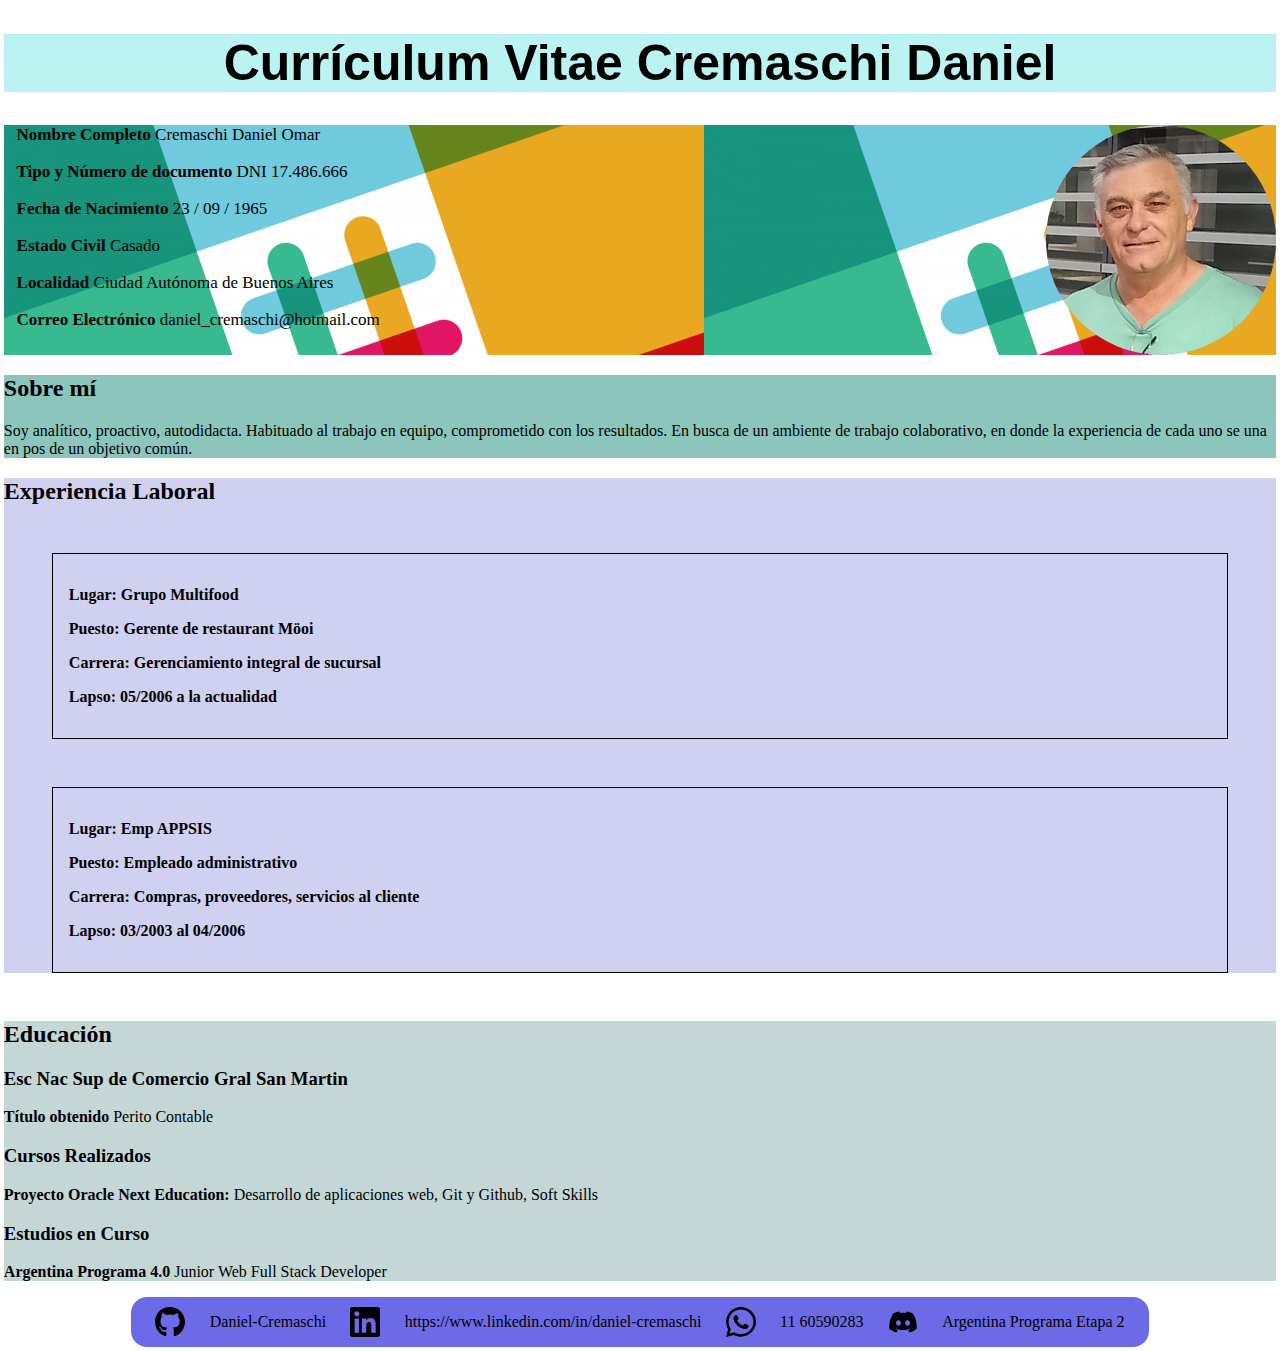
==== index.html @ e7ed996d "Rename cv.html to index.html" ====
<!DOCTYPE html>
<html lang="es">

<head>
    <meta charset="UTF-8">
    <meta http-equiv="X-UA-Compatible" content="IE=edge">
    <meta name="application-name" content="Curriculum Vitae">
    <meta name="description" content="CV Daniel Cremaschi">
    <meta name="author" content="Cremaschi Daniel">
    <meta name="viewport" content="width=device-width, initial-scale=1.0">
    <link rel="stylesheet" href="estilo.css">
    <link href="https://fonts.googleapis.com/css2?family=Inter&family=Oxygen:wght@300;400;700&display=swap" rel="stylesheet">

    <title>CV Daniel Cremaschi</title>
</head>

<body onload="dinamico()">
    <header>
        <h1 id="titulo">Currículum Vitae   Cremaschi Daniel</h1>
    </header>
    <main>
        <div class="clearfix" id="encabezado">
            <img id="fotoPerfil" src="foto.jpg" alt="Foto" width="230em" onmouseover="aumentarFoto('fotoPerfil')" onmouseleave="disminuirFoto('fotoPerfil')">

            <article class="datosPersonales">
                <p>
                    <b>Nombre Completo</b>
                    Cremaschi Daniel Omar
                </p>
                <p>
                    <b>Tipo y Número de documento</b>
                    DNI 17.486.666
                </p>
                <p>
                    <b>Fecha de Nacimiento</b>
                    23 / 09 / 1965
                </p>
                <p>
                    <b>Estado Civil</b>
                    Casado
                </p>
                <p>
                    <b>Localidad</b>
                    Ciudad Autónoma de Buenos Aires
                </p>
                <p>
                    <b>Correo Electrónico</b>
                    daniel_cremaschi@hotmail.com
                </p>
            </article>
        </div>
        <!-- Seccion agregada sobre mi, pequeño resumen personal-->
        <section id="sobreMi">
            <h2>Sobre mí</h2>
            <p> Soy analítico, proactivo, autodidacta. Habituado al trabajo en equipo, comprometido con los resultados. En busca de un ambiente de trabajo colaborativo, en donde la experiencia de cada uno se una en pos de un objetivo común.              
            </p>
        </section>
        <section id="trabajos">
            <h2>Experiencia Laboral</h2>
        </section>
        <section id="educacion">
            <h2 onclick="contraer()">Educación</h2>            
            <div>
                <h3>Esc Nac Sup de Comercio Gral San Martin</h3>
                <p>
                    <b>Título obtenido</b>
                     Perito Contable
                </p>
            </div>
            <div>
                <h3>Cursos Realizados</h3>
                <p>
                    <b>Proyecto Oracle Next Education:  </b>
                     Desarrollo de aplicaciones web,
                    Git y Github,
                    Soft Skills
                </p>
            </div>
            <div>
                <h3>Estudios en Curso</h3>
                <p>
                    <b>Argentina Programa 4.0</b>
                     Junior Web Full Stack Developer
                </p>
            </div>
        </section>
        <!-- fin de pagina con datos de contacto extras -->
        <section id="pieDePagina">
            <img src="github.svg" alt="iconoGithub" width="30em" >
            <p>Daniel-Cremaschi </p>
            <img src="linkedin.svg" alt="iconoLinkedin" width="30em">
            <p>https://www.linkedin.com/in/daniel-cremaschi  </p>
            <img src="whatsapp.svg" alt="iconoWha" width="30em">
            <p>11 60590283</p>
            <img src="discord.svg" alt="iconoDiscord" width="30em">
            <p>Argentina Programa Etapa 2</p>
        </section>        
    </main>
    <script src="porgramacion.js"></script>
</body>

</html>
---- estilo.css ----
head+body {
    margin: 0.3%;
}

#titulo {
    text-align: center;
    font-family: 'Franklin Gothic Medium', 'Arial Narrow', Arial, sans-serif;
    font-size: 50px;
    background-color: rgb(187, 243, 243);
}

#encabezado {
    /*le puse una imagen de fondo a la seccion para diferenciarla*/
    background-image: url(slack.png);
    background-repeat: repeat;
    font-size: 17px;
    font-family: cursive;
}

.datosPersonales {
    margin-left: 1%;
}

#fotoPerfil:empty {
    float: right;
    border-radius: 50%;
}

.clearfix::after {
    content: "";
    clear: both;
    display: table;
}

#sobreMi {
    background-color: rgb(140, 197, 188);
    font-family: cursive;
}

#trabajos {
    background-color: rgb(208, 208, 240);
}

#educacion {
    background-color: rgb(196, 215, 215);
}

#pieDePagina {
    /*intente darle estilo de social bar, deberia completar la funcionalidad pero no me dio el tiempo*/
    margin-left: 10%;
    margin-right: 10%;
    border-radius: 1rem;
    background-color: rgb(107, 107, 232);
    font-family: cursive;
    display: flex;
    justify-content: space-evenly;

}
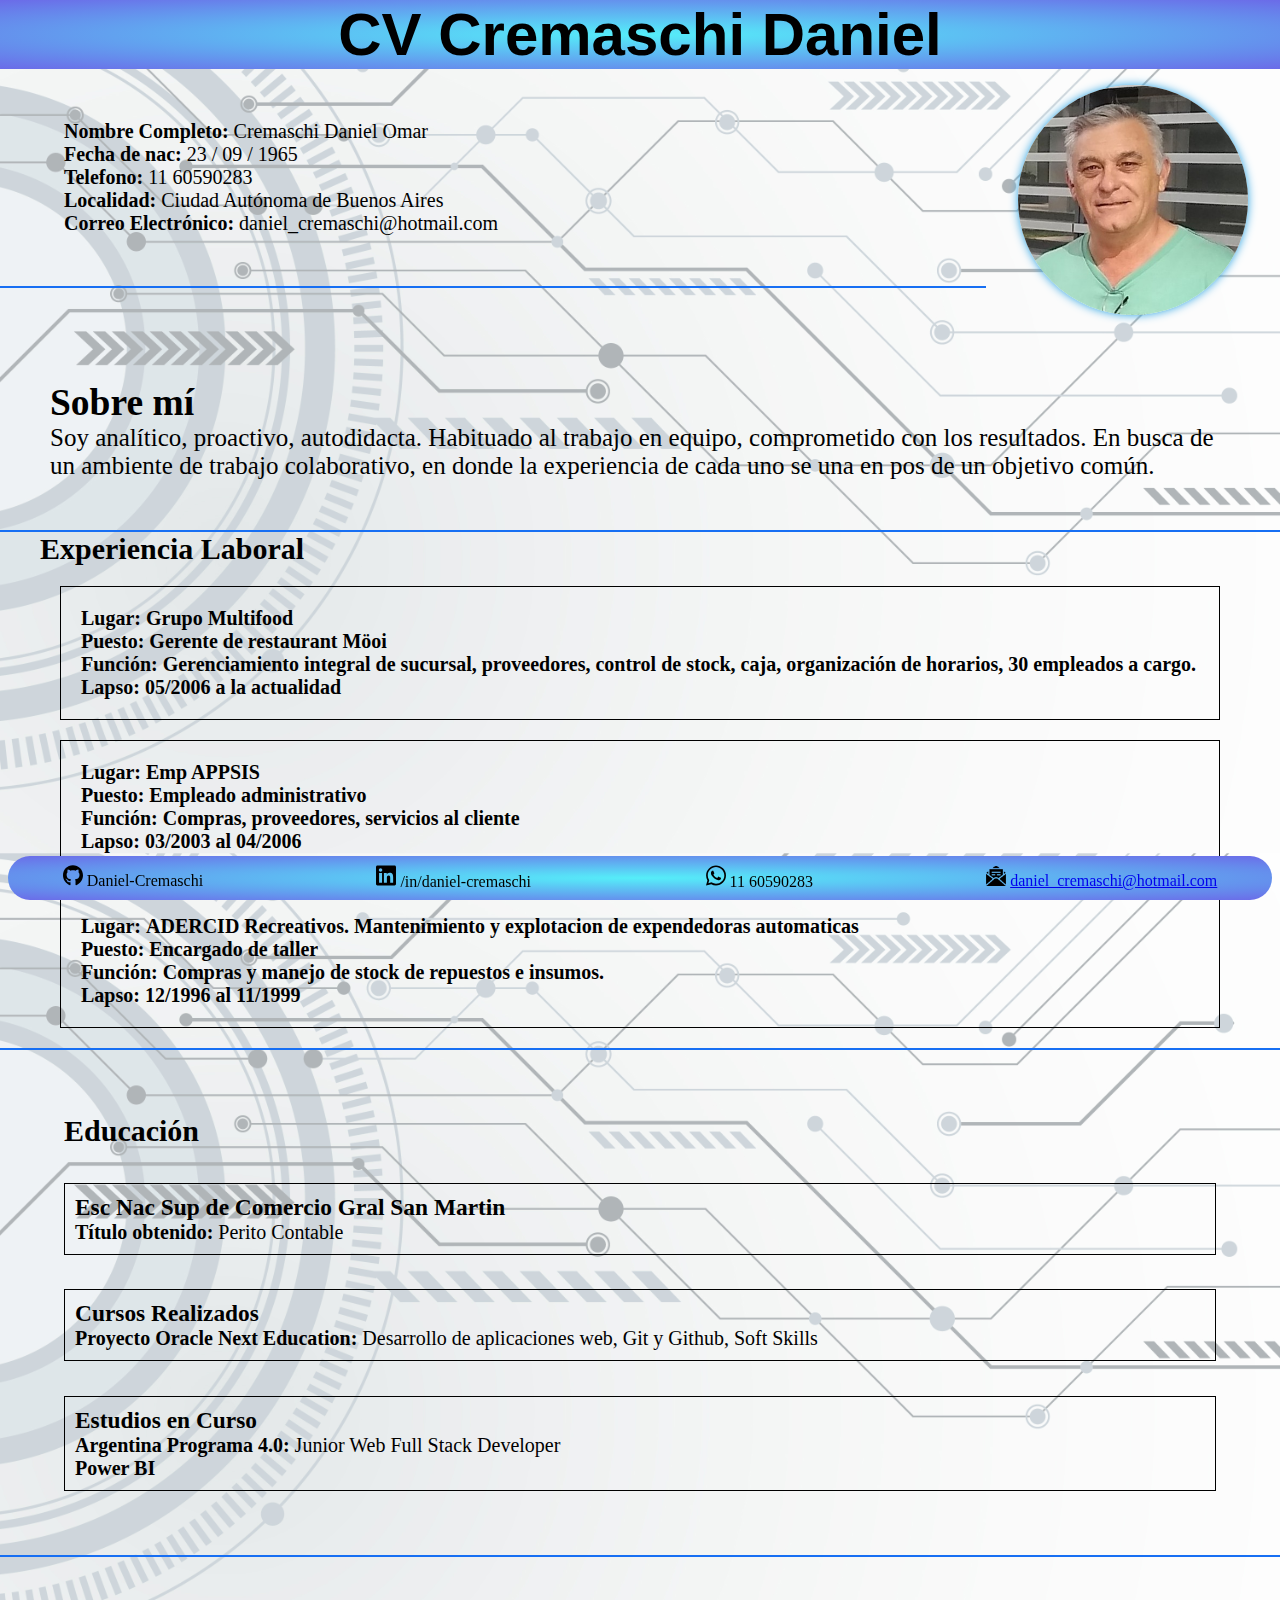
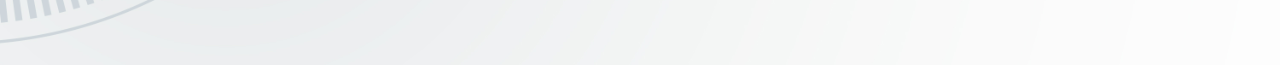
==== commit e26a107e: "elimine fotos y renombre HTML" ====
--- a/index.html
+++ b/index.html
@@ -9,94 +9,116 @@
     <meta name="author" content="Cremaschi Daniel">
     <meta name="viewport" content="width=device-width, initial-scale=1.0">
     <link rel="stylesheet" href="estilo.css">
-    <link href="https://fonts.googleapis.com/css2?family=Inter&family=Oxygen:wght@300;400;700&display=swap" rel="stylesheet">
+    <link href="https://fonts.googleapis.com/css2?family=Inter&family=Oxygen:wght@300;400;700&display=swap"
+        rel="stylesheet">
 
     <title>CV Daniel Cremaschi</title>
-</head>
+</head >
 
-<body onload="dinamico()">
+<body onload="dinamico()"  class="img_bak">
     <header>
-        <h1 id="titulo">Currículum Vitae   Cremaschi Daniel</h1>
+        <h1 id="titulo">CV Cremaschi Daniel</h1>
     </header>
-    <main>
-        <div class="clearfix" id="encabezado">
-            <img id="fotoPerfil" src="foto.jpg" alt="Foto" width="230em" onmouseover="aumentarFoto('fotoPerfil')" onmouseleave="disminuirFoto('fotoPerfil')">
+    <main >
+               <div class="clearfix" id="encabezado">
+            <img id="fotoPerfil" src="foto.jpg" alt="Foto" width="230em" onmouseover="aumentarFoto('fotoPerfil')"
+                onmouseleave="disminuirFoto('fotoPerfil')">
 
             <article class="datosPersonales">
                 <p>
-                    <b>Nombre Completo</b>
+                    <b>Nombre Completo:</b>
                     Cremaschi Daniel Omar
                 </p>
+
                 <p>
-                    <b>Tipo y Número de documento</b>
-                    DNI 17.486.666
-                </p>
-                <p>
-                    <b>Fecha de Nacimiento</b>
+                    <b>Fecha de nac:</b>
                     23 / 09 / 1965
                 </p>
                 <p>
-                    <b>Estado Civil</b>
-                    Casado
+                    <b>Telefono:</b>
+                    11 60590283
                 </p>
                 <p>
-                    <b>Localidad</b>
+                    <b>Localidad:</b>
                     Ciudad Autónoma de Buenos Aires
                 </p>
                 <p>
-                    <b>Correo Electrónico</b>
+                    <b>Correo Electrónico:</b>
                     daniel_cremaschi@hotmail.com
                 </p>
             </article>
+            <hr>
         </div>
         <!-- Seccion agregada sobre mi, pequeño resumen personal-->
         <section id="sobreMi">
             <h2>Sobre mí</h2>
-            <p> Soy analítico, proactivo, autodidacta. Habituado al trabajo en equipo, comprometido con los resultados. En busca de un ambiente de trabajo colaborativo, en donde la experiencia de cada uno se una en pos de un objetivo común.              
+            <p> Soy analítico, proactivo, autodidacta. Habituado al trabajo en equipo, comprometido con los resultados.
+                En busca de un ambiente de trabajo colaborativo, en donde la experiencia de cada uno se una en pos de un
+                objetivo común.
             </p>
         </section>
+        <hr>
         <section id="trabajos">
             <h2>Experiencia Laboral</h2>
         </section>
-        <section id="educacion">
-            <h2 onclick="contraer()">Educación</h2>            
+        <hr>
+        <section id="educacion" >
+            <h2 onclick="contraer()">Educación</h2>
+         
             <div>
                 <h3>Esc Nac Sup de Comercio Gral San Martin</h3>
                 <p>
-                    <b>Título obtenido</b>
-                     Perito Contable
+                    <b>Título obtenido:</b>
+                    Perito Contable
                 </p>
             </div>
-            <div>
+            <div  >
                 <h3>Cursos Realizados</h3>
                 <p>
-                    <b>Proyecto Oracle Next Education:  </b>
-                     Desarrollo de aplicaciones web,
+                    <b>Proyecto Oracle Next Education: </b>
+                    Desarrollo de aplicaciones web,
                     Git y Github,
-                    Soft Skills
+                    Soft Skills                                     
                 </p>
+                
             </div>
             <div>
                 <h3>Estudios en Curso</h3>
                 <p>
-                    <b>Argentina Programa 4.0</b>
-                     Junior Web Full Stack Developer
+                    <b>Argentina Programa 4.0:</b>
+                    Junior Web Full Stack Developer                     
                 </p>
+                <b>Power BI</b>
             </div>
         </section>
-        <!-- fin de pagina con datos de contacto extras -->
-        <section id="pieDePagina">
-            <img src="github.svg" alt="iconoGithub" width="30em" >
-            <p>Daniel-Cremaschi </p>
-            <img src="linkedin.svg" alt="iconoLinkedin" width="30em">
-            <p>https://www.linkedin.com/in/daniel-cremaschi  </p>
-            <img src="whatsapp.svg" alt="iconoWha" width="30em">
-            <p>11 60590283</p>
-            <img src="discord.svg" alt="iconoDiscord" width="30em">
-            <p>Argentina Programa Etapa 2</p>
-        </section>        
+        <hr>       
     </main>
+     <!-- fin de pagina con datos de contacto extras -->
+    <footer>
+        <section class="pie-de-pagina">
+            <div class="container">
+                <div class="container_item_git" >                    
+                    <img src="github.svg" alt="iconoGithub" width="20em" >
+                    <a id="link_git" target="_blank">  Daniel-Cremaschi </a> 
+                </div>
+                <div class="container_item">
+                    <img src="linkedin.svg" alt="iconoLinkedin" width="20em" >
+                    <a id="link_linkd" target="_blank">/in/daniel-cremaschi</a>
+                </div>
+                <div class="container_item">
+                    <img src="whatsapp.svg" alt="iconoWha" width="20em" >
+                    <a id="link_whatssp" target="_blank"> 11 60590283 </a>
+                </div>
+                <div class="container_item_correo">
+                    <img src="correo-electronico.png" alt="iconoMail" width="20em" >
+                    <a href="#" id="link_correo"> daniel_cremaschi@hotmail.com </a>
+                </div>
+              
+            </div>
+        </section>
+    </footer>
+
     <script src="porgramacion.js"></script>
 </body>
+</html>
 
-</html>
--- a/estilo.css
+++ b/estilo.css
@@ -1,29 +1,50 @@
-head+body {
+* {
+    margin: 0;
+    padding: 0;    
+
+}
+
+.img_bak {
+    background-image: url(./fondo-claro.jpg);
+    position: absolute;
+    width: 100%;
+    height: auto;
+    background-size: cover;   
+
+}
+
+
+head+main {
     margin: 0.3%;
+    display: grid;
+    background-color: rgb(243, 239, 235);
+    min-height: calc(100% - 70px);
+
 }
 
 #titulo {
     text-align: center;
     font-family: 'Franklin Gothic Medium', 'Arial Narrow', Arial, sans-serif;
-    font-size: 50px;
-    background-color: rgb(187, 243, 243);
+    font-size: 60px;
+    background: radial-gradient(rgb(85, 238, 249), rgb(107, 107, 232));
 }
 
 #encabezado {
-    /*le puse una imagen de fondo a la seccion para diferenciarla*/
-    background-image: url(slack.png);
     background-repeat: repeat;
-    font-size: 17px;
+    font-size: 20px;
     font-family: cursive;
 }
 
 .datosPersonales {
     margin-left: 1%;
+    padding: 4%;
 }
 
 #fotoPerfil:empty {
     float: right;
     border-radius: 50%;
+    box-shadow: 0 0 10px rgb(38, 161, 227);
+    margin: 1rem 2rem;
 }
 
 .clearfix::after {
@@ -31,28 +52,85 @@
     clear: both;
     display: table;
 }
+hr{
+    border: 1px solid rgb(23, 111, 243);
+}
 
 #sobreMi {
-    background-color: rgb(140, 197, 188);
     font-family: cursive;
+    margin: 2em 2em;
+    font-size: 25px;
 }
 
 #trabajos {
-    background-color: rgb(208, 208, 240);
+    font-family: cursive;
+    margin: 0 2em;
+    font-size: 20px;
 }
 
 #educacion {
-    background-color: rgb(196, 215, 215);
+    font-family: cursive;
+    font-size: 20px;
+    margin: 0;
+    display: block;    
+    padding: 5%;
 }
 
-#pieDePagina {
-    /*intente darle estilo de social bar, deberia completar la funcionalidad pero no me dio el tiempo*/
-    margin-left: 10%;
-    margin-right: 10%;
-    border-radius: 1rem;
-    background-color: rgb(107, 107, 232);
+#educacion div {
+    margin-top: 3%;
+    border: 1px solid black;
+    padding: 10px;
+}
+
+footer {
+    border-radius: 1.5rem;
+    background: radial-gradient(rgb(85, 238, 249), rgb(107, 107, 232));
+    display: flex;
+    justify-content: space-around;
+    margin: 2rem 0.5rem;
+    position: sticky;
+    bottom: 0;
+}
+
+.pie-de-pagina {
+    display: flex;
+    width: 100%;
+    flex-wrap: nowrap;
+    justify-content: space-around;
+}
+
+.container {
     font-family: cursive;
     display: flex;
+    gap: 10%;
+    flex-wrap: wrap;
+    margin: 0.1%;
+    text-align: center;
     justify-content: space-evenly;
+    align-items: center;
+    width: 100%;
+    padding: 0.5%;
+}
 
-}+.container_item {
+    margin: 0.1%;
+    padding: 20 5;
+    text-align: center;
+}
+
+/*responsive */
+@media (max-width:600px){
+    #fotoPerfil{
+        width: 7em;
+    }
+    #trabajos{
+        margin: 0 0.5em;
+    }
+    
+    .container_item_correo{
+        display: none;
+    }
+    .container_item_git{
+        display: none;
+    }
+}
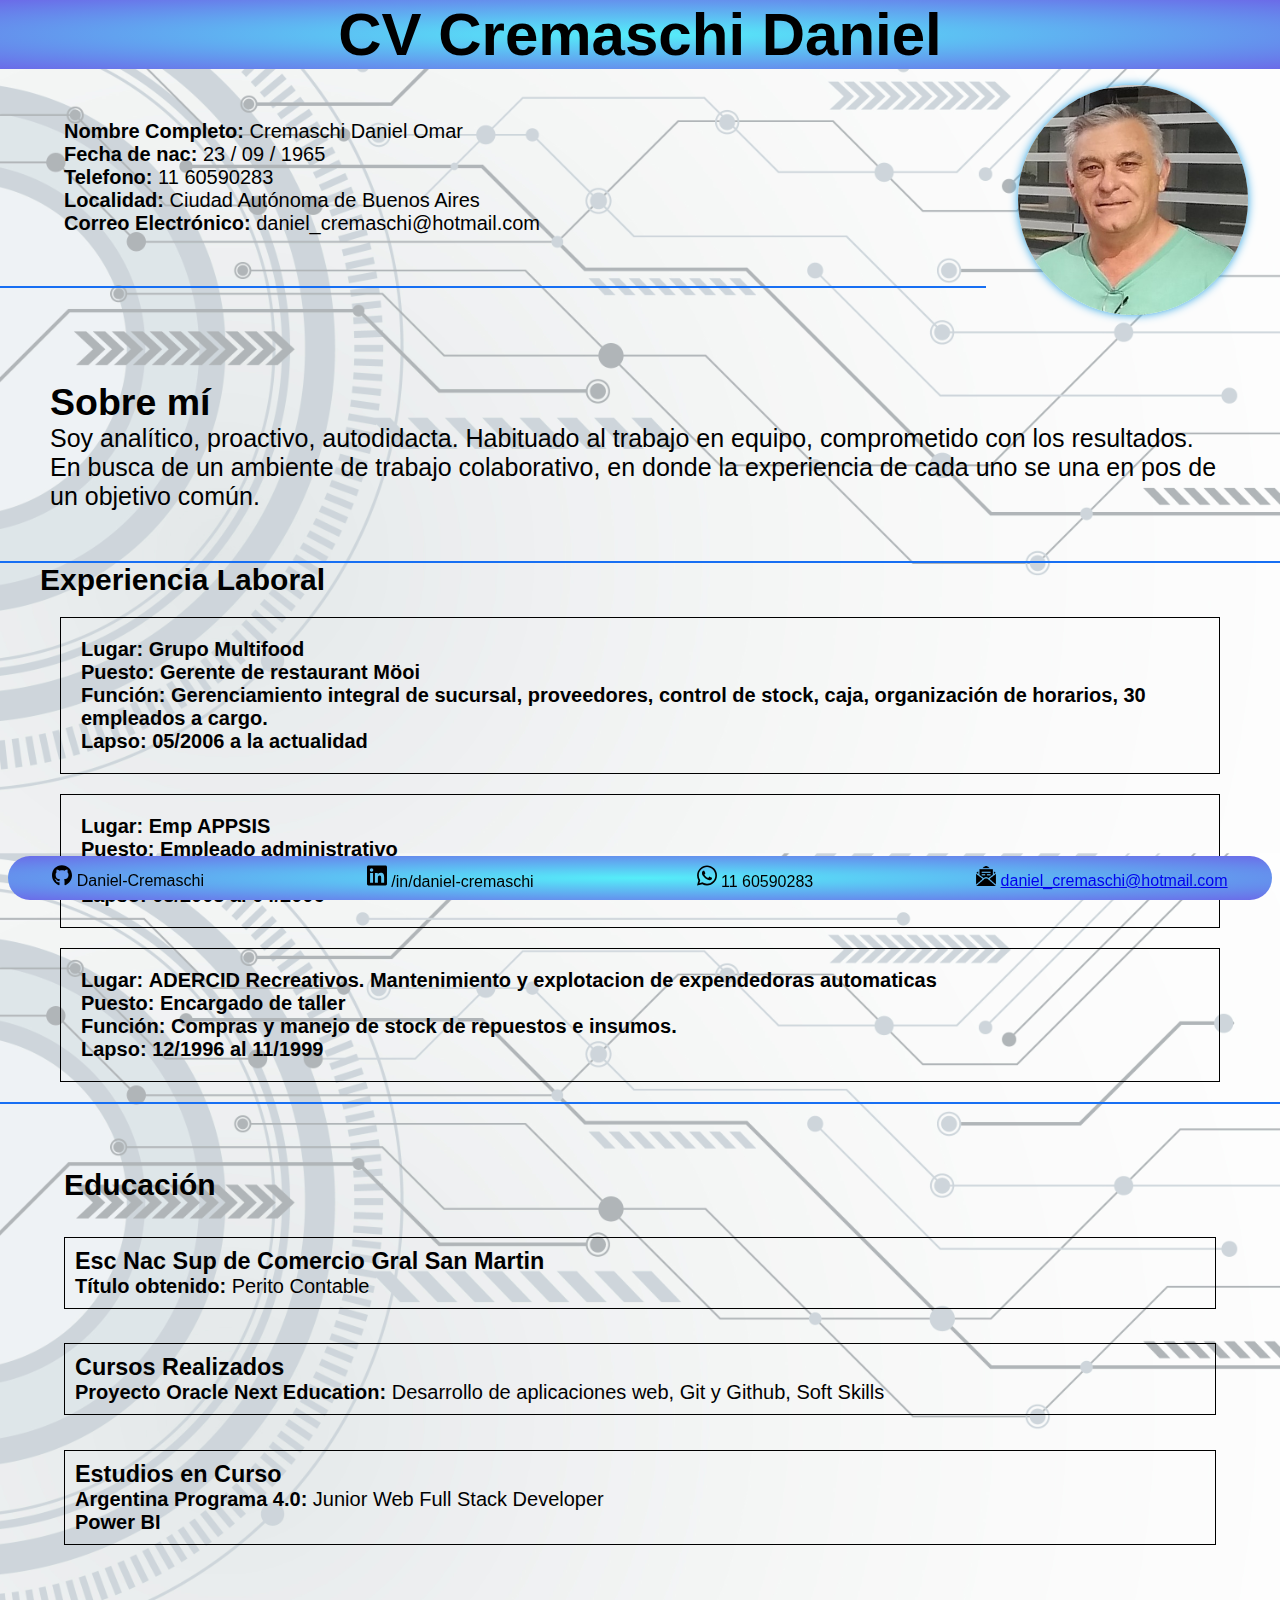
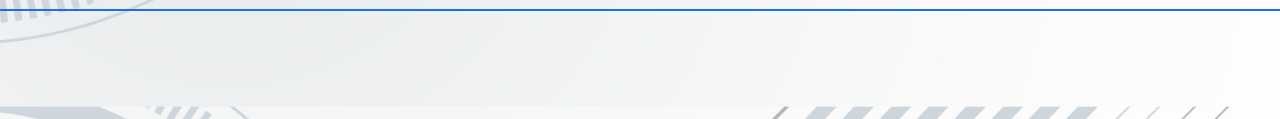
==== commit a91e0788: "Arreglos minimos de estilos y fuentes" ====
--- a/index.html
+++ b/index.html
@@ -15,11 +15,11 @@
     <title>CV Daniel Cremaschi</title>
 </head >
 
-<body onload="dinamico()"  class="img_bak">
+<body onload="dinamico()" class="img_bak">
     <header>
         <h1 id="titulo">CV Cremaschi Daniel</h1>
     </header>
-    <main >
+    <main>
                <div class="clearfix" id="encabezado">
             <img id="fotoPerfil" src="foto.jpg" alt="Foto" width="230em" onmouseover="aumentarFoto('fotoPerfil')"
                 onmouseleave="disminuirFoto('fotoPerfil')">
@@ -97,7 +97,7 @@
     <footer>
         <section class="pie-de-pagina">
             <div class="container">
-                <div class="container_item_git" >                    
+                <div class="container_item container_item_git" >                    
                     <img src="github.svg" alt="iconoGithub" width="20em" >
                     <a id="link_git" target="_blank">  Daniel-Cremaschi </a> 
                 </div>
@@ -109,7 +109,7 @@
                     <img src="whatsapp.svg" alt="iconoWha" width="20em" >
                     <a id="link_whatssp" target="_blank"> 11 60590283 </a>
                 </div>
-                <div class="container_item_correo">
+                <div class="container_item container_item_correo">
                     <img src="correo-electronico.png" alt="iconoMail" width="20em" >
                     <a href="#" id="link_correo"> daniel_cremaschi@hotmail.com </a>
                 </div>
--- a/estilo.css
+++ b/estilo.css
@@ -1,7 +1,7 @@
 * {
     margin: 0;
     padding: 0;    
-
+    font-family: Arial, Helvetica, sans-serif;
 }
 
 .img_bak {
@@ -9,8 +9,7 @@
     position: absolute;
     width: 100%;
     height: auto;
-    background-size: cover;   
-
+    background-size: cover;
 }
 
 
@@ -57,7 +56,6 @@
 }
 
 #sobreMi {
-    font-family: cursive;
     margin: 2em 2em;
     font-size: 25px;
 }
@@ -116,6 +114,7 @@
     margin: 0.1%;
     padding: 20 5;
     text-align: center;
+    cursor: pointer;
 }
 
 /*responsive */
@@ -134,3 +133,7 @@
         display: none;
     }
 }
+
+.border-section {
+    border: 1px solid;
+}